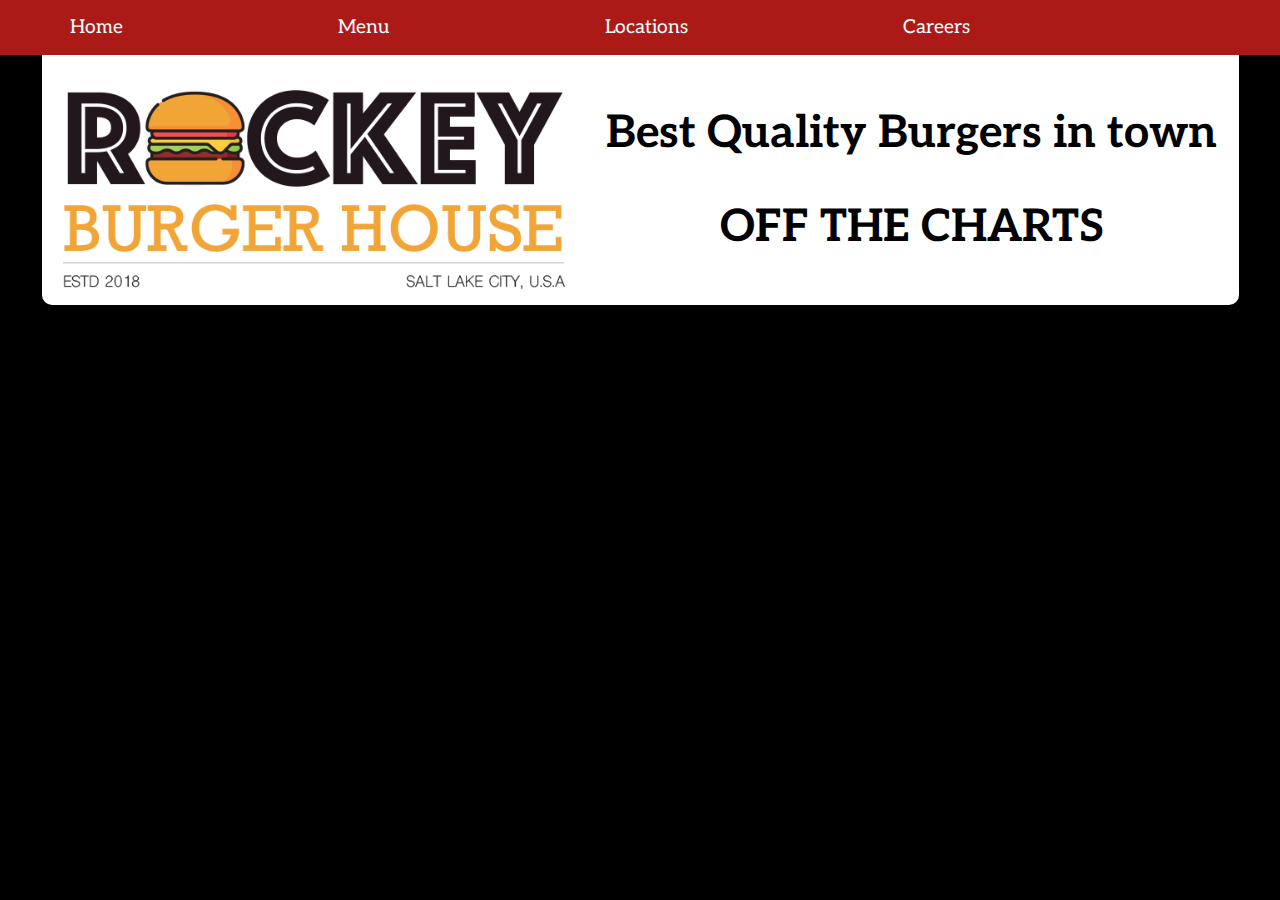
==== Mainpage/index.html @ fd8e9210 "commit 4, changed all backgrounds to block, capitalized the header part" ====
<!DOCTYPE html>
<html lang="en">
<head>
    <meta charset="UTF-8">
    <title>Rockey Burgers | Home</title>
    <link href="https://fonts.googleapis.com/css?family=Aleo|Open+Sans" rel="stylesheet">
    <link rel="stylesheet" href="https://use.fontawesome.com/releases/v5.6.3/css/all.css"
          integrity="sha384-UHRtZLI+pbxtHCWp1t77Bi1L4ZtiqrqD80Kn4Z8NTSRyMA2Fd33n5dQ8lWUE00s/" crossorigin="anonymous">
    <link href='indexstyle.css' rel='stylesheet' type='text/css'>
</head>
<body>
<nav>
    <ul class='navbartop'>
        <li><a href='../Mainpage/index.html'>Home</a></li>
        <li><a href='../Menu/menu.html'>Menu</a></li>
        <li><a href='../Locations/loc.html'>Locations</a></li>
        <li><a href='../Careers/careers.html'>Careers</a></li>
    </ul>
    <div class='navbarsocial'>
        <a href='http://www.facebook.com/keyburgers' target='_blank'><i class="fab fa-twitter-square"></i></a>
        <a href='http://www.twitter.com/keyburgers' target='_blank'><i class="fab fa-facebook-square"></i></a>
    </div>
</nav>
<div class='container'>
    <div class='header'>
        <img id='logopic' src='../rockeyburgers01-logo.png'>
        <div class='logotxt'>
            <p>Best Quality Burgers in town</p>
            <p>OFF THE CHARTS</p>
        </div>
    </div>
    <div class='main'>

    </div>
</div>
</body>
</html>


<!--MAIN PAGE (index.html) (indexstyle.css): picture, about, social media btns, faq-->
---- Mainpage/indexstyle.css ----
html, body {
    width: 100%;
    height: 100%;
    margin: 0;
    padding: 0;
    background-color: black;
}


nav {
    display: flex;
    background-color: #ac1a17;
    justify-content: space-around;
}

.navbartop {
    width: 80%;
    display: flex;
    list-style: none;
    justify-content: space-between;
}

li a {
    padding: 30px;
    text-decoration: none;
    color: white;
    font-family: 'Aleo', serif;
    font-size: 1.2em;
    transition: all .2s;
}

a:hover {
    color: black;
}

.navbarsocial {
    width: 20%;
    padding-right: 40px;
    display: flex;
    align-items: center;
    justify-content: flex-end;
}

.navbarsocial a {
    color: white;
    font-size: 2.8em;
    margin: 0 10%;
}

.container {
    padding: 0 10px 10px 10px;
    font-family: 'Open Sans', sans-serif;
    display: flex;
    justify-content: center;
}

.header {
    width: 95%;
    display: flex;
    flex-flow: row nowrap;
    justify-content: space-around;
    align-items: center;
    background-color: #ffffff;
    border-width: 0 2px 2px 2px;
    border-radius: 0 0 10px 10px;
    font-family: 'Aleo', serif;

}

#logopic {
    height: 250px;
}

.logotxt {
    font-size: 2.8em;
    display: flex;
    flex-flow: column nowrap;
    align-items: center;
    margin: 0;
    padding: 0;
}

.logotxt p {
    font-weight: bold;
    margin: 20px;
}
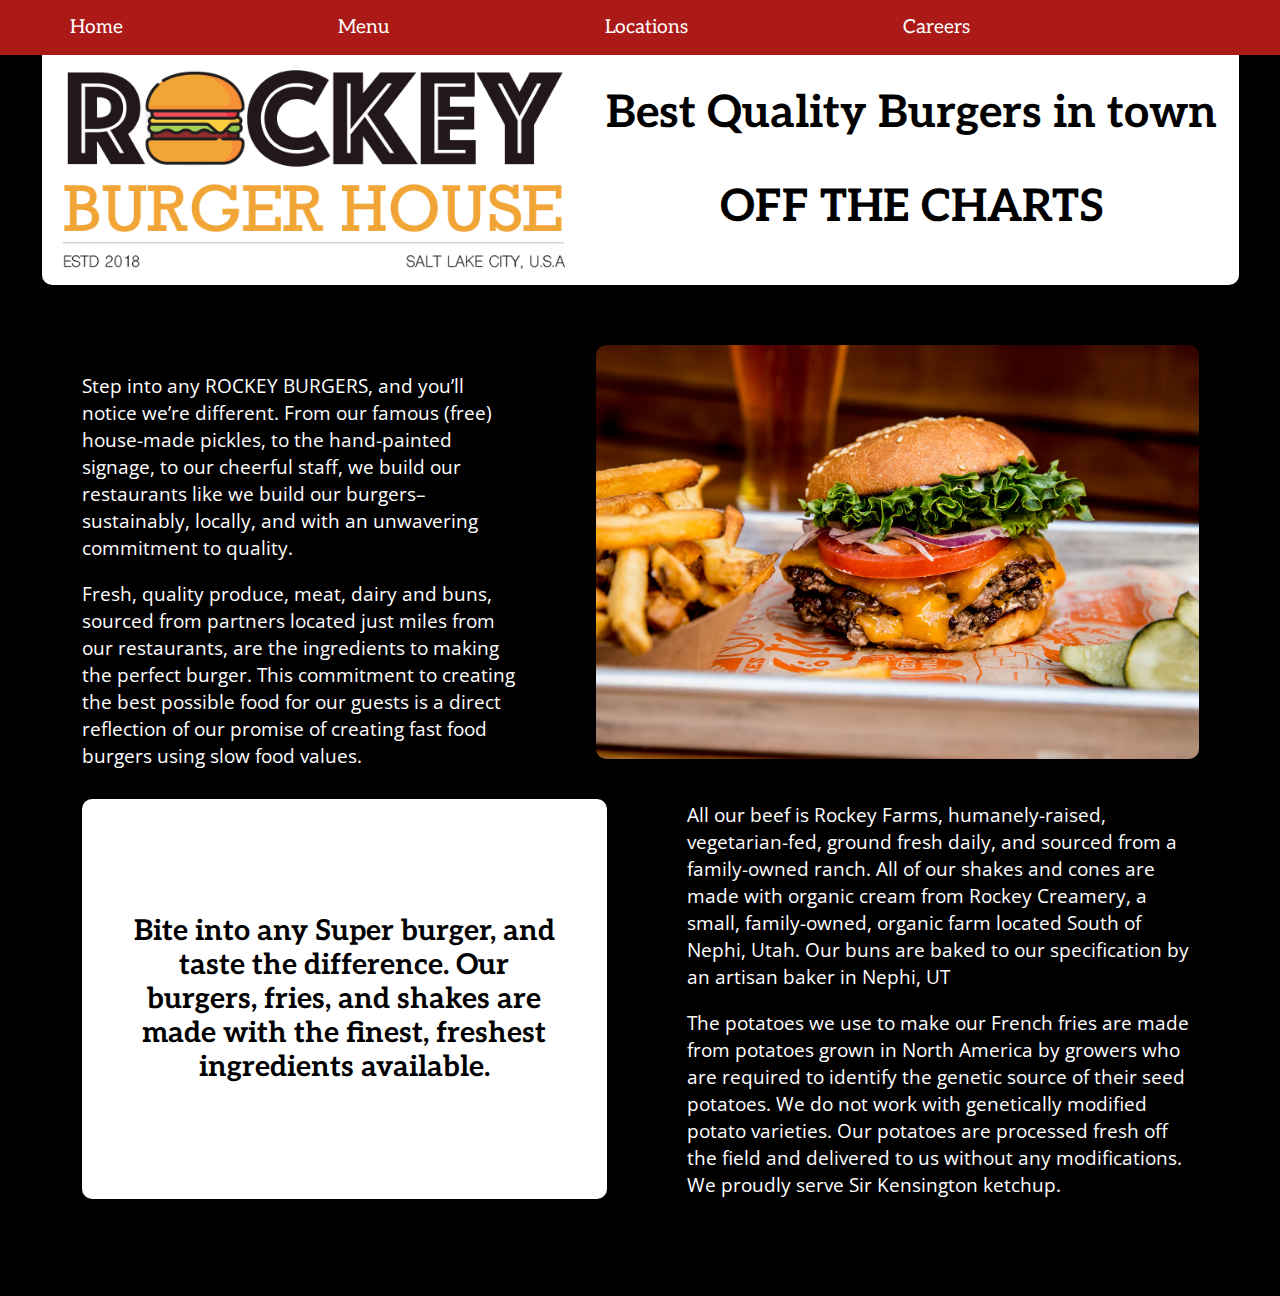
==== commit 7158f243: "commit 5 changed margins and positions, added transition to social on nav" ====
--- a/Mainpage/index.html
+++ b/Mainpage/index.html
@@ -29,8 +29,42 @@
             <p>OFF THE CHARTS</p>
         </div>
     </div>
-    <div class='main'>
-
+    <div class='top'>
+        <div class='side'>
+            <p class='firstp'>Step into any ROCKEY BURGERS, and you’ll notice we’re different.
+                From our famous (free) house-made pickles, to the hand-painted
+                signage, to our cheerful staff, we build our restaurants like we build
+                our burgers–sustainably, locally, and with an unwavering commitment
+                to quality.</p>
+            <p class='lastp'>Fresh, quality produce, meat, dairy and buns, sourced from partners
+                located just miles from our restaurants, are the ingredients to making
+                the perfect burger. This commitment to creating the best possible food
+                for our guests is a direct reflection of our promise of creating fast food
+                burgers using slow food values.</p>
+        </div>
+        <img src='../burger-hero.jpg' alt='burger picture'>
+    </div>
+    <div class='article'>
+        <div class='quoteholder'>
+            <div class='quote'>
+                <p>Bite into any Super burger, and taste the difference.
+                    Our burgers, fries, and shakes are made with the finest, freshest ingredients available.</p>
+            </div>
+        </div>
+        <div class='content'>
+            <p class='firstp'>All our beef is Rockey Farms, humanely-raised, vegetarian-fed,
+                ground fresh daily, and sourced from a family-owned ranch.
+                All of our shakes and cones are made with organic cream from
+                Rockey Creamery, a small, family-owned, organic farm located South
+                of Nephi, Utah. Our buns are baked to our specification by an artisan baker in Nephi,
+                UT</p>
+            <p class='lastp'>The potatoes we use to make our French fries are made from
+                potatoes grown in North America by growers who are required to
+                identify the genetic source of their seed potatoes. We do not work with
+                genetically modified potato varieties. Our potatoes are processed
+                fresh off the field and delivered to us without any modifications. We
+                proudly serve Sir Kensington ketchup.</p>
+        </div>
     </div>
 </div>
 </body>
--- a/Mainpage/indexstyle.css
+++ b/Mainpage/indexstyle.css
@@ -1,6 +1,6 @@
 html, body {
     width: 100%;
-    height: 100%;
+    height: 120%;
     margin: 0;
     padding: 0;
     background-color: black;
@@ -11,6 +11,9 @@
     display: flex;
     background-color: #ac1a17;
     justify-content: space-around;
+    position: sticky;
+    z-index: 1;
+    top: 0;
 }
 
 .navbartop {
@@ -45,13 +48,19 @@
     color: white;
     font-size: 2.8em;
     margin: 0 10%;
+    transition: all .2s;
+}
+
+.navbarsocial a:hover {
+    color: black;
 }
 
 .container {
     padding: 0 10px 10px 10px;
     font-family: 'Open Sans', sans-serif;
     display: flex;
-    justify-content: center;
+    flex-direction: column;
+    align-items: center;
 }
 
 .header {
@@ -60,11 +69,12 @@
     flex-flow: row nowrap;
     justify-content: space-around;
     align-items: center;
+    position: relative;
+    top: -20px;
     background-color: #ffffff;
     border-width: 0 2px 2px 2px;
     border-radius: 0 0 10px 10px;
     font-family: 'Aleo', serif;
-
 }
 
 #logopic {
@@ -83,4 +93,84 @@
 .logotxt p {
     font-weight: bold;
     margin: 20px;
-}+}
+
+.top {
+    width: 95%;
+    height: 50%;
+    margin-top: 40px;
+    display: flex;
+    flex-direction: row;
+    justify-content: space-between;
+    align-items: center;
+}
+
+
+.top img {
+    margin: 0 40px;
+    border-radius: 10px;
+    height: 414.391px;
+    width: 602.766px;
+}
+
+.side {
+    color: white;
+    margin: 0 40px;
+    padding: 0;
+    width: 510px;
+    height: 360px;
+    font-size: 1.2em;
+}
+
+.firstp {
+    margin-top: 0;
+}
+
+.lastp {
+    margin-bottom: 0;
+}
+
+.article {
+    width: 95%;
+    margin-top: 40px;
+    display: flex;
+    align-items: center;
+    justify-content: space-between;
+    color: white;
+}
+
+.quoteholder {
+    width: 570px;
+    height: 400px;
+    margin: 0 40px;
+    background-color: white;
+    display: flex;
+    justify-content: center;
+    align-items: center;
+    border-radius: 10px;
+}
+
+.quote {
+    margin: 40px;
+    font-size: 1.8em;
+    text-align: center;
+    color: black;
+    font-family: 'Aleo', serif;
+    font-weight: bold;
+}
+
+.content {
+    width: 555px;
+    margin: 0 40px;
+    font-size: 1.2em;
+    color: white;
+}
+
+
+
+
+
+
+
+
+
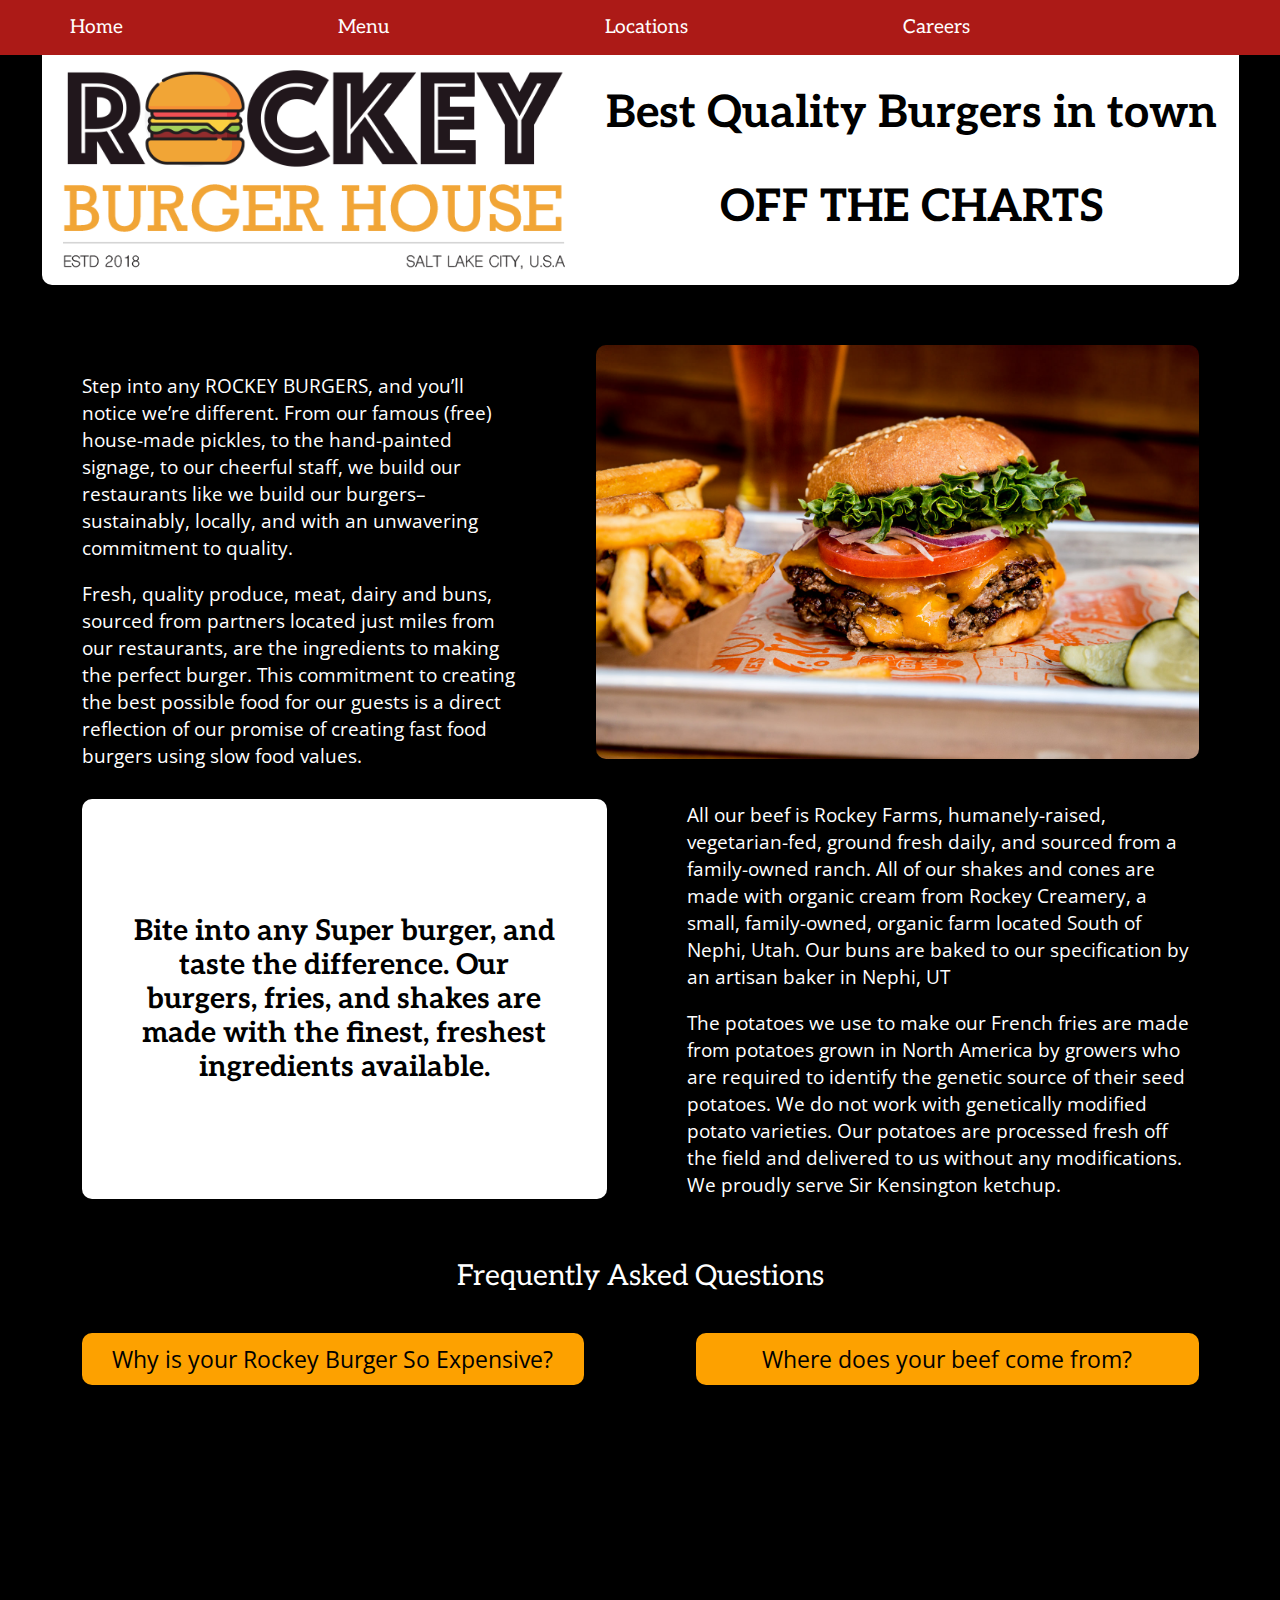
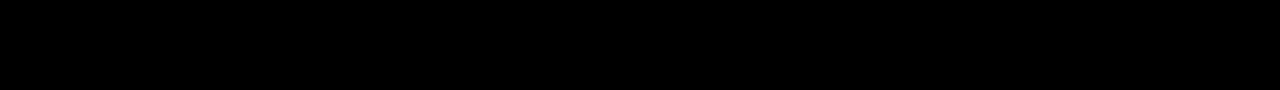
==== commit dc60bdeb: "commit 6, added FAQ section, made click to reveal feature, added a secondary color yellow to the but" ====
--- a/Mainpage/index.html
+++ b/Mainpage/index.html
@@ -23,7 +23,7 @@
 </nav>
 <div class='container'>
     <div class='header'>
-        <img id='logopic' src='../rockeyburgers01-logo.png'>
+        <img id='logopic' src='../rockeyburgers01-logo.png' alt='Rocky Burgers Logo'>
         <div class='logotxt'>
             <p>Best Quality Burgers in town</p>
             <p>OFF THE CHARTS</p>
@@ -66,6 +66,29 @@
                 proudly serve Sir Kensington ketchup.</p>
         </div>
     </div>
+    <div class='faqholder'>
+        <div class='faq'>Frequently Asked Questions</div>
+        <div class='faqsec'>
+            <div class='faq1'>
+                <div class='faqtitle'><a href='#faqshow1'>Why is your Rockey Burger So Expensive?</a></div>
+                <div class='faqinfo' id='faqshow1'><p>We focus on making meals with the best and freshest ingredients, like
+                    humanely-raised beef that is ground fresh each day, organic chicken,
+                    and Rockey Family Dairy’s organic cream for our ice cream cones,
+                    sundaes and shakes. Our commitment to freshness and quality means higher prices than
+                    you’d find at traditional fast-food burger chains. It also means food
+                    that tastes way better — because, well, it is.</p></div>
+            </div>
+            <div class='faq2'>
+                <div class='faqtitle'><a href='#faqshow2'>Where does your beef come from?</a></div>
+                <div class='faqinfo' id='faqshow2'><p>We source our humanely-raised, vegetarian-fed beef from local,
+                    family-owned ranches. We use an 85% to 15% protein to fat blend, a
+                    mixture of the lean protein and the marbling found on in a cut of steak
+                    for our ground beef. The mixture is ground daily, and thus, our
+                    burgers taste so amazing.</p></div>
+            </div>
+        </div>
+
+    </div>
 </div>
 </body>
 </html>
--- a/Mainpage/indexstyle.css
+++ b/Mainpage/indexstyle.css
@@ -1,6 +1,6 @@
 html, body {
     width: 100%;
-    height: 120%;
+    height: 100%;
     margin: 0;
     padding: 0;
     background-color: black;
@@ -93,6 +93,7 @@
 .logotxt p {
     font-weight: bold;
     margin: 20px;
+    text-align: center;
 }
 
 .top {
@@ -103,6 +104,7 @@
     flex-direction: row;
     justify-content: space-between;
     align-items: center;
+    max-width: 1300px;
 }
 
 
@@ -137,6 +139,7 @@
     align-items: center;
     justify-content: space-between;
     color: white;
+    max-width: 1300px;
 }
 
 .quoteholder {
@@ -166,11 +169,58 @@
     color: white;
 }
 
-
-
-
-
-
-
-
-
+.faqholder {
+    width: 95%;
+    max-width: 1300px;
+    margin-top: 60px;
+    display: flex;
+    flex-direction: column;
+    align-items: center;
+    color: white;
+}
+
+.faq {
+    font-size: 1.8em;
+    font-family: 'Aleo', serif;
+}
+
+.faqsec {
+    margin: 40px 40px;
+    display: flex;
+    justify-content: space-between;
+}
+
+.faq1 {
+    width: 45%;
+    font-size: 1.2em;
+}
+
+.faq2 {
+    width: 45%;
+    font-size: 1.2em;
+}
+
+.faqtitle {
+    padding: 10px 5px;
+    text-align: center;
+    font-size: 1.2em;
+    border: none;
+    border-radius: 10px;
+    background-color: #fda100;
+}
+
+.faqtitle a {
+    text-decoration: none;
+    color: black;
+}
+
+.faqinfo {
+    visibility: hidden;
+}
+
+.faqinfo:target {
+    visibility: visible;
+}
+
+
+
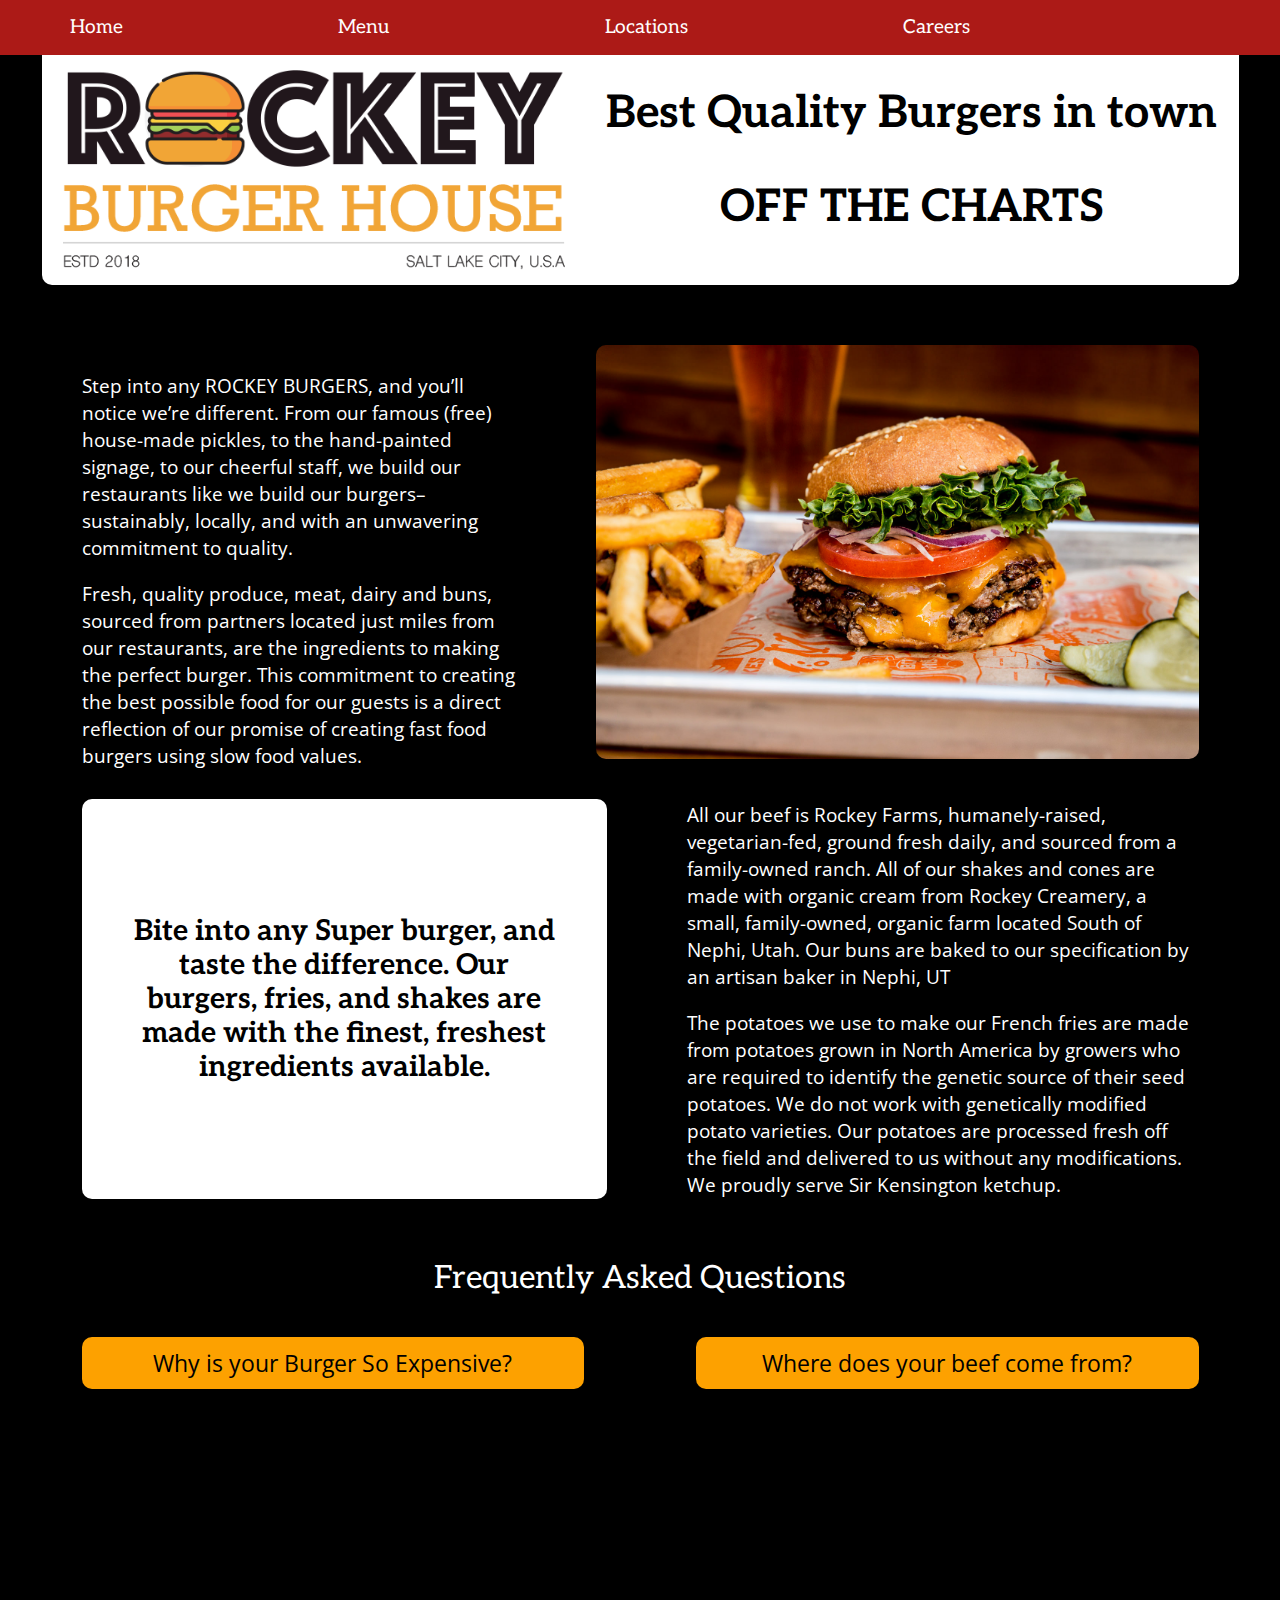
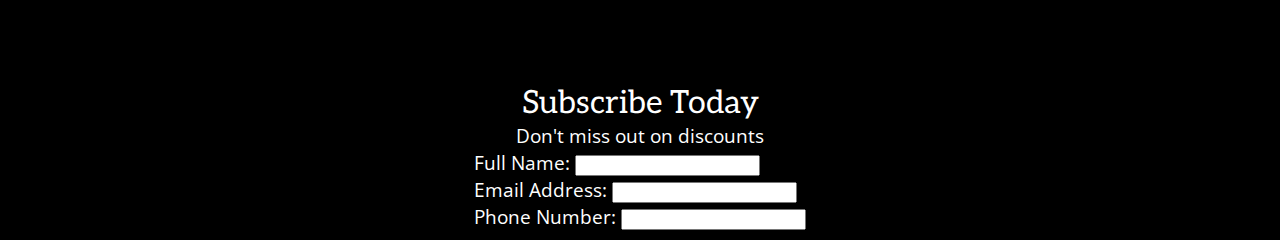
==== commit ca3194c3: "commit 7, added base for the subscribe option. fixed social media bug" ====
--- a/Mainpage/index.html
+++ b/Mainpage/index.html
@@ -17,8 +17,8 @@
         <li><a href='../Careers/careers.html'>Careers</a></li>
     </ul>
     <div class='navbarsocial'>
-        <a href='http://www.facebook.com/keyburgers' target='_blank'><i class="fab fa-twitter-square"></i></a>
-        <a href='http://www.twitter.com/keyburgers' target='_blank'><i class="fab fa-facebook-square"></i></a>
+        <a href='http://www.twitter.com/keyburgers' target='_blank'><i class="fab fa-twitter-square"></i></a>
+        <a href='http://www.facebook.com/keyburgers' target='_blank'><i class="fab fa-facebook-square"></i></a>
     </div>
 </nav>
 <div class='container'>
@@ -70,8 +70,9 @@
         <div class='faq'>Frequently Asked Questions</div>
         <div class='faqsec'>
             <div class='faq1'>
-                <div class='faqtitle'><a href='#faqshow1'>Why is your Rockey Burger So Expensive?</a></div>
-                <div class='faqinfo' id='faqshow1'><p>We focus on making meals with the best and freshest ingredients, like
+                <div class='faqtitle'><a href='#faqshow1'>Why is your Burger So Expensive?</a></div>
+                <div class='faqinfo' id='faqshow1'><p>We focus on making meals with the best and freshest ingredients,
+                    like
                     humanely-raised beef that is ground fresh each day, organic chicken,
                     and Rockey Family Dairy’s organic cream for our ice cream cones,
                     sundaes and shakes. Our commitment to freshness and quality means higher prices than
@@ -87,7 +88,22 @@
                     burgers taste so amazing.</p></div>
             </div>
         </div>
-
+    </div>
+    <div class='discount'>
+        <div class='disctitle'>Subscribe Today</div>
+        <div class='discsub'>Don't miss out on discounts</div>
+        <div class='discform'>
+            <form>
+                Full Name:
+                <input type="text" name="name">
+                <br>
+                Email Address:
+                <input type="text" name="email">
+                <br>
+                Phone Number:
+                <input type="text" name='phone'>
+            </form>
+        </div>
     </div>
 </div>
 </body>
--- a/Mainpage/indexstyle.css
+++ b/Mainpage/indexstyle.css
@@ -180,7 +180,7 @@
 }
 
 .faq {
-    font-size: 1.8em;
+    font-size: 2em;
     font-family: 'Aleo', serif;
 }
 
@@ -222,5 +222,32 @@
     visibility: visible;
 }
 
-
-
+.discount {
+    color: white;
+    display: flex;
+    flex-direction: column;
+    align-items: center;
+}
+
+.disctitle {
+    font-family: 'Aleo', serif;
+    font-size: 2em;
+}
+
+.discsub {
+    font-size: 1.2em;
+}
+
+.discform {
+    font-size: 1.2em;
+}
+
+
+
+
+
+
+
+
+
+
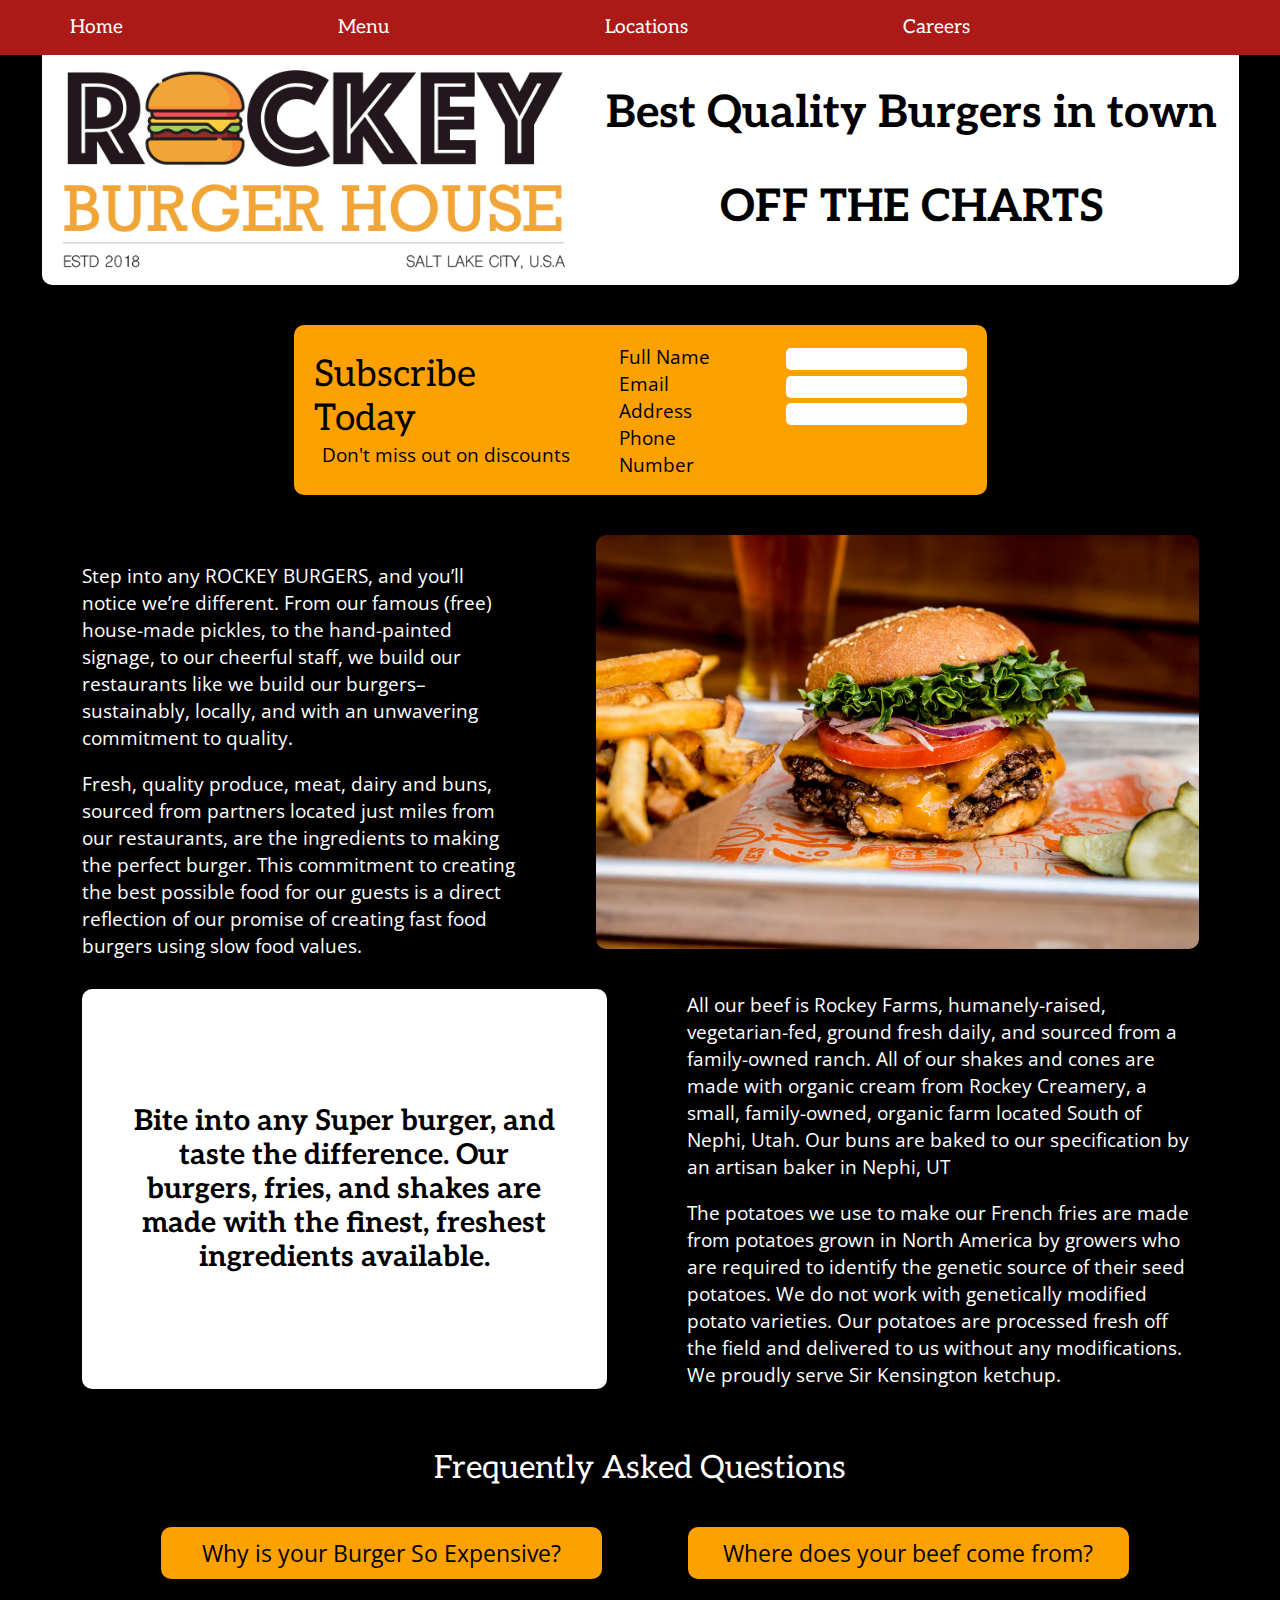
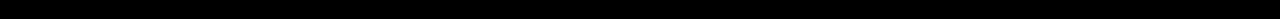
==== commit e19473bc: "commit 8, finished home page, yellowish is call to action color, spaced the colors on the board, mov" ====
--- a/Mainpage/index.html
+++ b/Mainpage/index.html
@@ -27,6 +27,31 @@
         <div class='logotxt'>
             <p>Best Quality Burgers in town</p>
             <p>OFF THE CHARTS</p>
+        </div>
+    </div>
+    <div class='discountholder'>
+        <div class='discount'>
+            <div class='titles'>
+                <div class='disctitle'>Subscribe Today</div>
+                <div class='discsub'>Don't miss out on discounts</div>
+            </div>
+            <div class='discform'>
+                <div class='formtxt'>
+                    <div>Full Name</div>
+                    <div>Email Address</div>
+                    <div>Phone Number</div>
+                </div>
+                <form>
+
+                    <input type="text" name="name">
+                    <br>
+
+                    <input type="text" name="email">
+                    <br>
+
+                    <input type="text" name='phone'>
+                </form>
+            </div>
         </div>
     </div>
     <div class='top'>
@@ -66,6 +91,7 @@
                 proudly serve Sir Kensington ketchup.</p>
         </div>
     </div>
+
     <div class='faqholder'>
         <div class='faq'>Frequently Asked Questions</div>
         <div class='faqsec'>
@@ -89,22 +115,7 @@
             </div>
         </div>
     </div>
-    <div class='discount'>
-        <div class='disctitle'>Subscribe Today</div>
-        <div class='discsub'>Don't miss out on discounts</div>
-        <div class='discform'>
-            <form>
-                Full Name:
-                <input type="text" name="name">
-                <br>
-                Email Address:
-                <input type="text" name="email">
-                <br>
-                Phone Number:
-                <input type="text" name='phone'>
-            </form>
-        </div>
-    </div>
+
 </div>
 </body>
 </html>
--- a/Mainpage/indexstyle.css
+++ b/Mainpage/indexstyle.css
@@ -1,6 +1,6 @@
 html, body {
     width: 100%;
-    height: 100%;
+    height: 142%%;
     margin: 0;
     padding: 0;
     background-color: black;
@@ -56,7 +56,7 @@
 }
 
 .container {
-    padding: 0 10px 10px 10px;
+    padding: 0 10px;
     font-family: 'Open Sans', sans-serif;
     display: flex;
     flex-direction: column;
@@ -96,10 +96,61 @@
     text-align: center;
 }
 
+.discountholder {
+    margin: 20px 0 40px 0;
+    width: 55%;
+    height: 170px;
+    display: flex;
+    justify-content: center;
+    align-items: center;
+    background-color: #fda100;
+    border-radius: 10px;
+}
+
+.discount {
+    width: 100%;
+    display: flex;
+    justify-content: space-around;
+    align-items: center;
+}
+
+.titles {
+    margin: 0 20px;
+    display: flex;
+    flex-direction: column;
+    align-items: center;
+}
+
+.disctitle {
+    font-family: 'Aleo', serif;
+    font-size: 2.3em;
+}
+
+.discsub {
+    font-size: 1.2em;
+}
+
+.discform {
+    font-size: 1.2em;
+    margin: 0 20px;
+    display: flex;
+    justify-content: space-between;
+
+}
+
+.discform form input {
+    border-radius: 5px;
+    border: none;
+    height: 20px;
+}
+
+.formtxt {
+    margin-right: 40px;
+}
+
 .top {
     width: 95%;
     height: 50%;
-    margin-top: 40px;
     display: flex;
     flex-direction: row;
     justify-content: space-between;
@@ -169,6 +220,7 @@
     color: white;
 }
 
+
 .faqholder {
     width: 95%;
     max-width: 1300px;
@@ -185,6 +237,7 @@
 }
 
 .faqsec {
+    width: 80%;
     margin: 40px 40px;
     display: flex;
     justify-content: space-between;
@@ -201,6 +254,7 @@
 }
 
 .faqtitle {
+    width: 100%;
     padding: 10px 5px;
     text-align: center;
     font-size: 1.2em;
@@ -215,39 +269,20 @@
 }
 
 .faqinfo {
-    visibility: hidden;
+    display: none;
 }
 
 .faqinfo:target {
-    visibility: visible;
-}
-
-.discount {
-    color: white;
-    display: flex;
-    flex-direction: column;
-    align-items: center;
-}
-
-.disctitle {
-    font-family: 'Aleo', serif;
-    font-size: 2em;
-}
-
-.discsub {
-    font-size: 1.2em;
-}
-
-.discform {
-    font-size: 1.2em;
-}
-
-
-
-
-
-
-
-
-
-
+    display: block;
+}
+
+
+
+
+
+
+
+
+
+
+
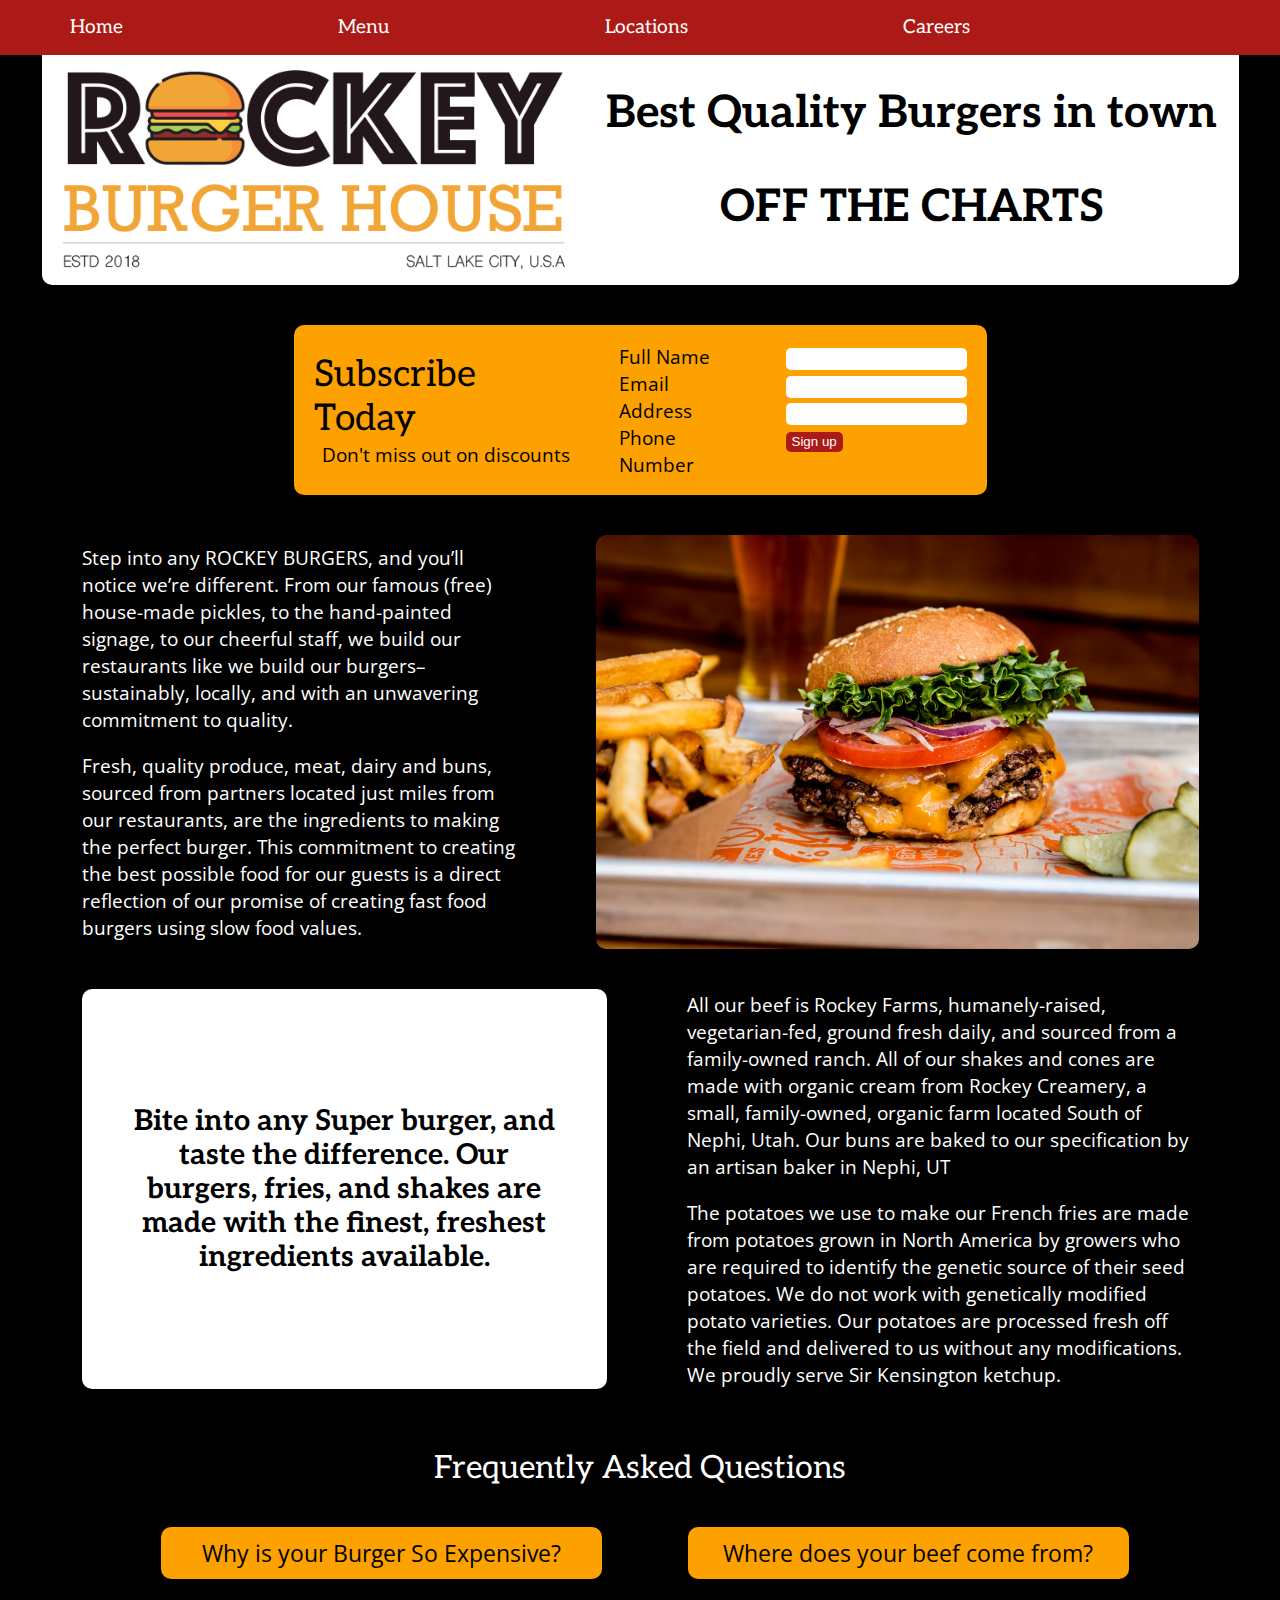
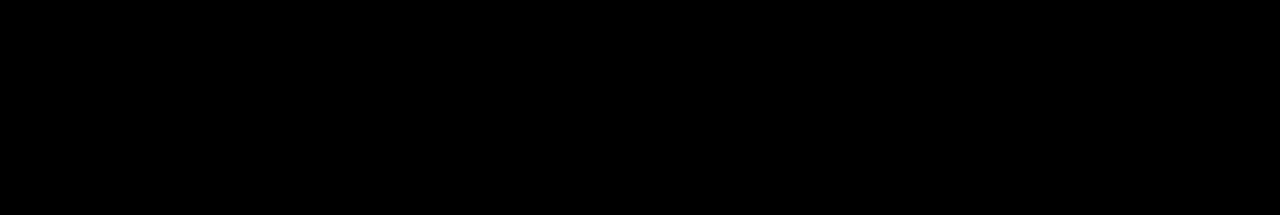
==== commit 0680ed8a: "commit 9, completed main page, made responsive as well" ====
--- a/Mainpage/index.html
+++ b/Mainpage/index.html
@@ -42,14 +42,13 @@
                     <div>Phone Number</div>
                 </div>
                 <form>
-
                     <input type="text" name="name">
                     <br>
-
                     <input type="text" name="email">
                     <br>
-
                     <input type="text" name='phone'>
+                    <br>
+                    <input id='btn' type="submit" value="Sign up">
                 </form>
             </div>
         </div>
--- a/Mainpage/indexstyle.css
+++ b/Mainpage/indexstyle.css
@@ -1,6 +1,6 @@
 html, body {
     width: 100%;
-    height: 142%%;
+    height: 142%;
     margin: 0;
     padding: 0;
     background-color: black;
@@ -144,6 +144,11 @@
     height: 20px;
 }
 
+#btn {
+    background-color: #ac1a17;
+    color: white;
+}
+
 .formtxt {
     margin-right: 40px;
 }
@@ -171,7 +176,6 @@
     margin: 0 40px;
     padding: 0;
     width: 510px;
-    height: 360px;
     font-size: 1.2em;
 }
 
@@ -189,7 +193,6 @@
     display: flex;
     align-items: center;
     justify-content: space-between;
-    color: white;
     max-width: 1300px;
 }
 
@@ -276,13 +279,44 @@
     display: block;
 }
 
-
-
-
-
-
-
-
-
-
-
+@media screen and (max-width: 1260px) {
+    .discountholder {
+        width: 680px;
+    }
+
+    .top {
+        flex-wrap: wrap-reverse;
+        justify-content: center;
+    }
+
+    .top img {
+        margin-bottom: 40px;
+    }
+
+    .side {
+        width: 555px;
+    }
+
+    .article {
+        flex-wrap: wrap;
+        justify-content: center;
+    }
+
+    .content {
+        margin-top: 40px;
+    }
+}
+
+@media screen and (max-width: 900px) {
+    .header {
+        flex-wrap: wrap;
+    }
+}
+
+
+
+
+
+
+
+
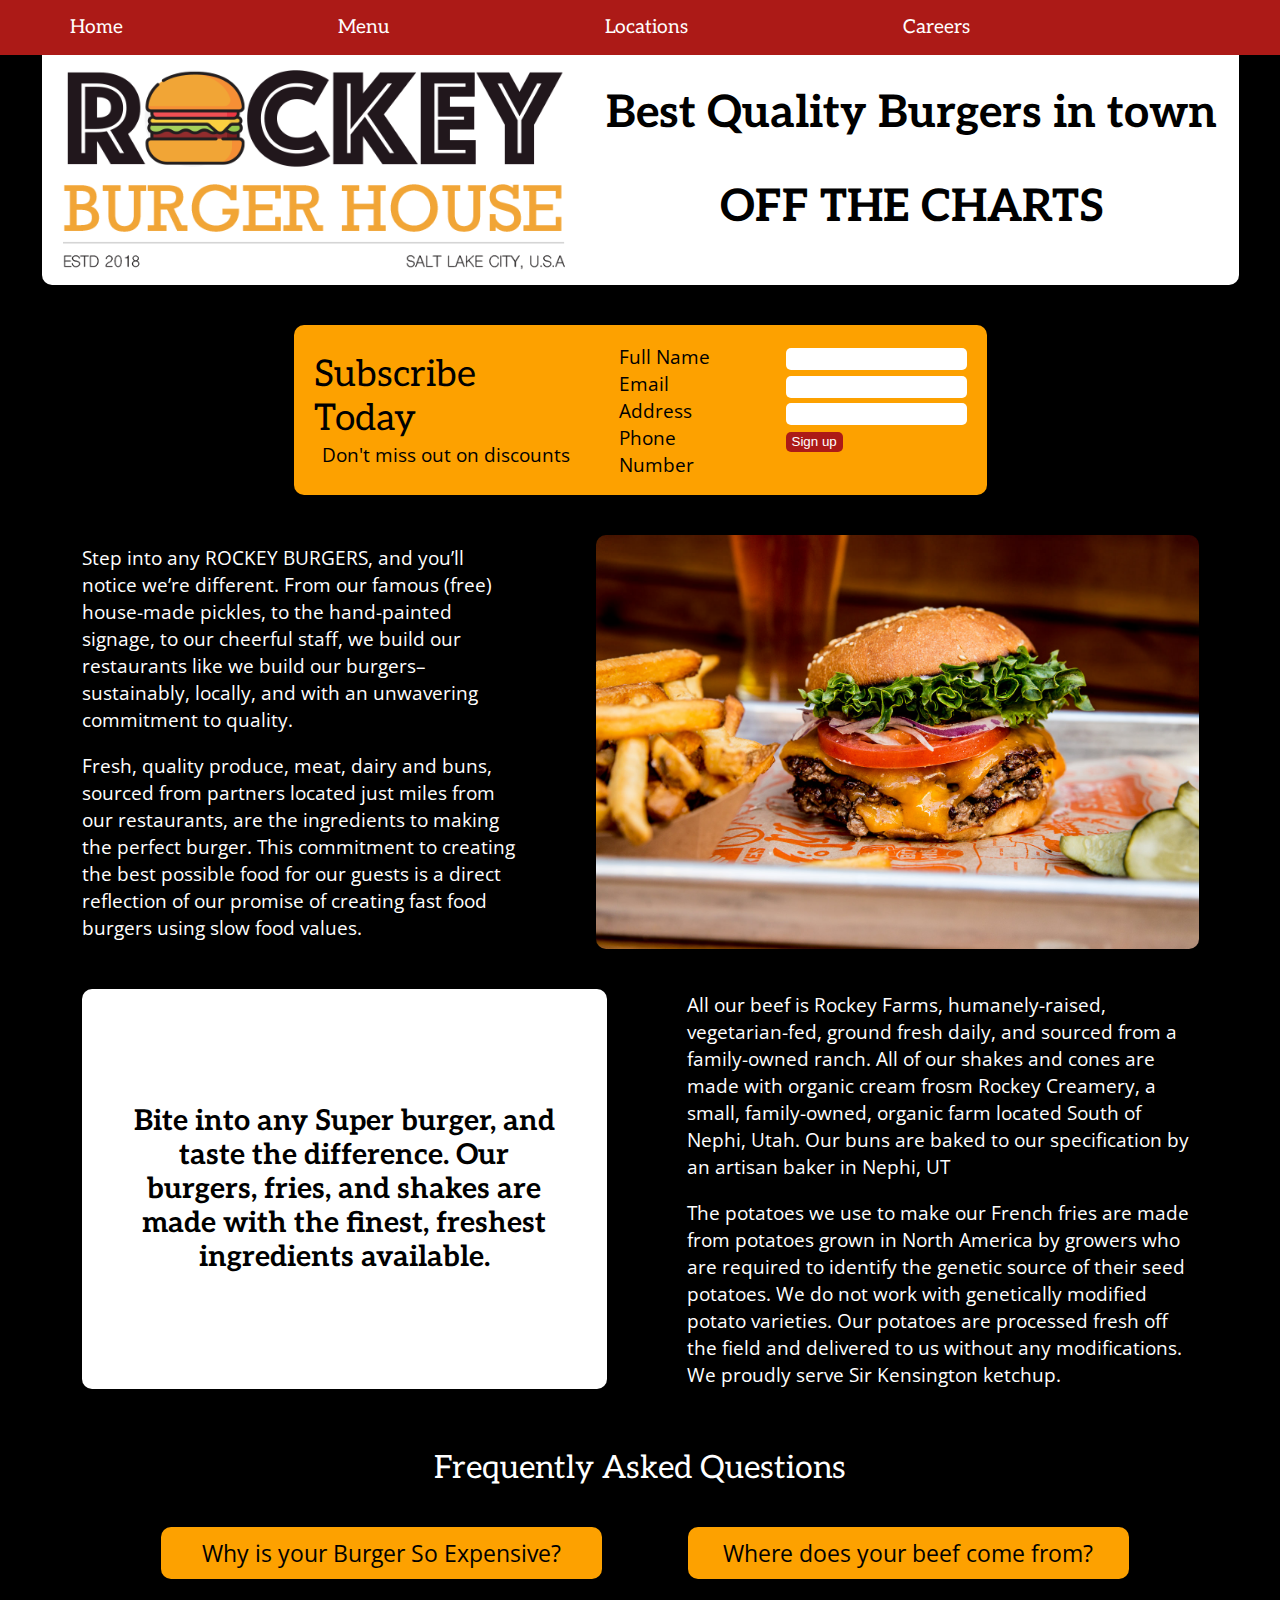
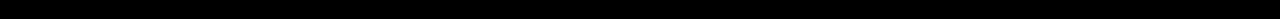
==== commit c3d851aa: "commit 11, finished locations page, embedded google maps and tables" ====
--- a/Mainpage/index.html
+++ b/Mainpage/index.html
@@ -3,7 +3,8 @@
 <head>
     <meta charset="UTF-8">
     <title>Rockey Burgers | Home</title>
-    <link href="https://fonts.googleapis.com/css?family=Aleo|Open+Sans" rel="stylesheet">
+    <link href="https://fonts.googleapis.com/css?family=Aleo" rel="stylesheet">
+    <link href="https://fonts.googleapis.com/css?family=Open+Sans" rel="stylesheet">
     <link rel="stylesheet" href="https://use.fontawesome.com/releases/v5.6.3/css/all.css"
           integrity="sha384-UHRtZLI+pbxtHCWp1t77Bi1L4ZtiqrqD80Kn4Z8NTSRyMA2Fd33n5dQ8lWUE00s/" crossorigin="anonymous">
     <link href='indexstyle.css' rel='stylesheet' type='text/css'>
@@ -78,7 +79,7 @@
         <div class='content'>
             <p class='firstp'>All our beef is Rockey Farms, humanely-raised, vegetarian-fed,
                 ground fresh daily, and sourced from a family-owned ranch.
-                All of our shakes and cones are made with organic cream from
+                All of our shakes and cones are made with organic cream frosm
                 Rockey Creamery, a small, family-owned, organic farm located South
                 of Nephi, Utah. Our buns are baked to our specification by an artisan baker in Nephi,
                 UT</p>
--- a/Mainpage/indexstyle.css
+++ b/Mainpage/indexstyle.css
@@ -1,11 +1,16 @@
-html, body {
+html {
     width: 100%;
-    height: 142%;
+    height: 100%;
     margin: 0;
     padding: 0;
     background-color: black;
 }
 
+body {
+    margin: 0;
+    padding: 0;
+    background-color: black;
+}
 
 nav {
     display: flex;
@@ -147,7 +152,9 @@
 #btn {
     background-color: #ac1a17;
     color: white;
-}
+    transition: all .2s;
+}
+
 
 .formtxt {
     margin-right: 40px;
@@ -269,6 +276,11 @@
 .faqtitle a {
     text-decoration: none;
     color: black;
+    transition: all .2s;
+}
+
+.faqtitle a:hover {
+    color: white;
 }
 
 .faqinfo {
@@ -311,12 +323,4 @@
     .header {
         flex-wrap: wrap;
     }
-}
-
-
-
-
-
-
-
-
+}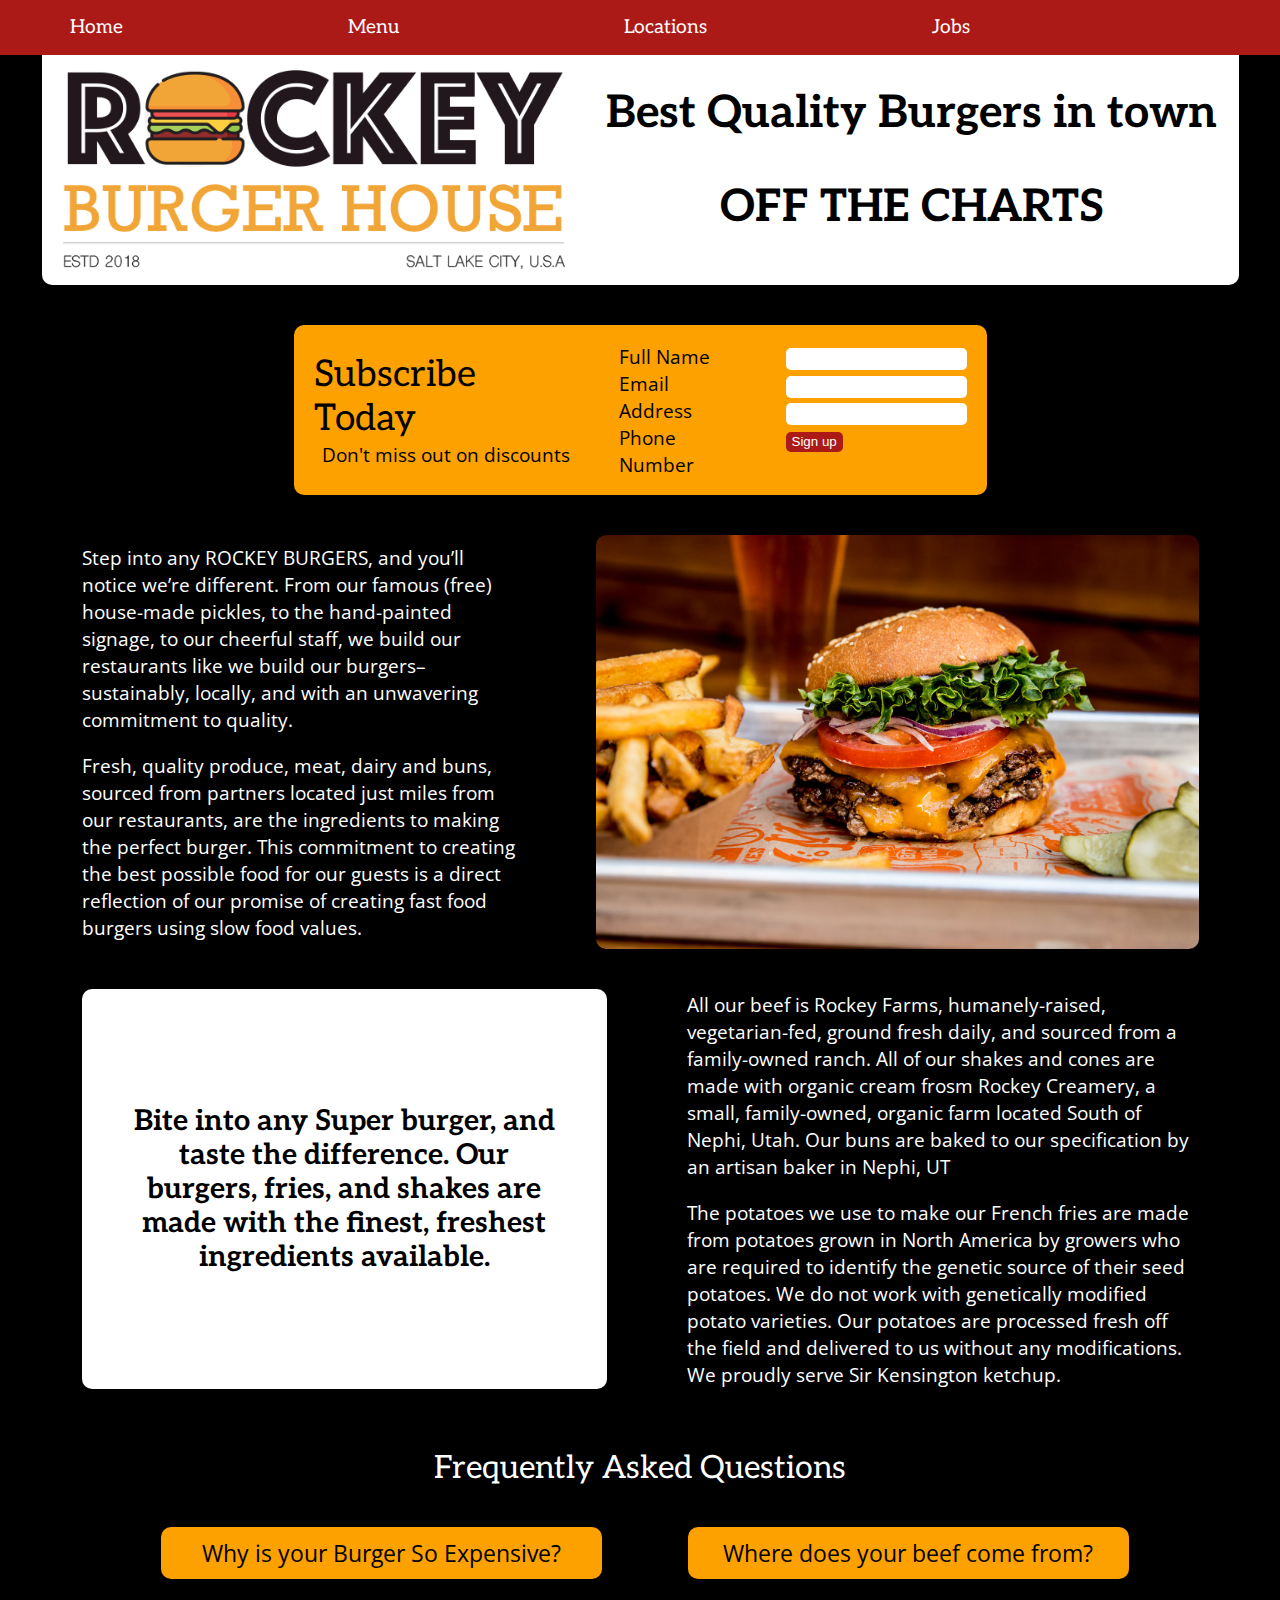
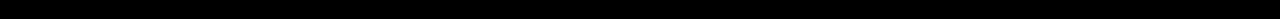
==== commit 7d94f150: "commit 13, finished jobs, changed navbar titles, all looks good, there may be some minor tweeks stil" ====
--- a/Mainpage/index.html
+++ b/Mainpage/index.html
@@ -15,7 +15,7 @@
         <li><a href='../Mainpage/index.html'>Home</a></li>
         <li><a href='../Menu/menu.html'>Menu</a></li>
         <li><a href='../Locations/loc.html'>Locations</a></li>
-        <li><a href='../Careers/careers.html'>Careers</a></li>
+        <li><a href='../Careers/careers.html'>Jobs</a></li>
     </ul>
     <div class='navbarsocial'>
         <a href='http://www.twitter.com/keyburgers' target='_blank'><i class="fab fa-twitter-square"></i></a>
